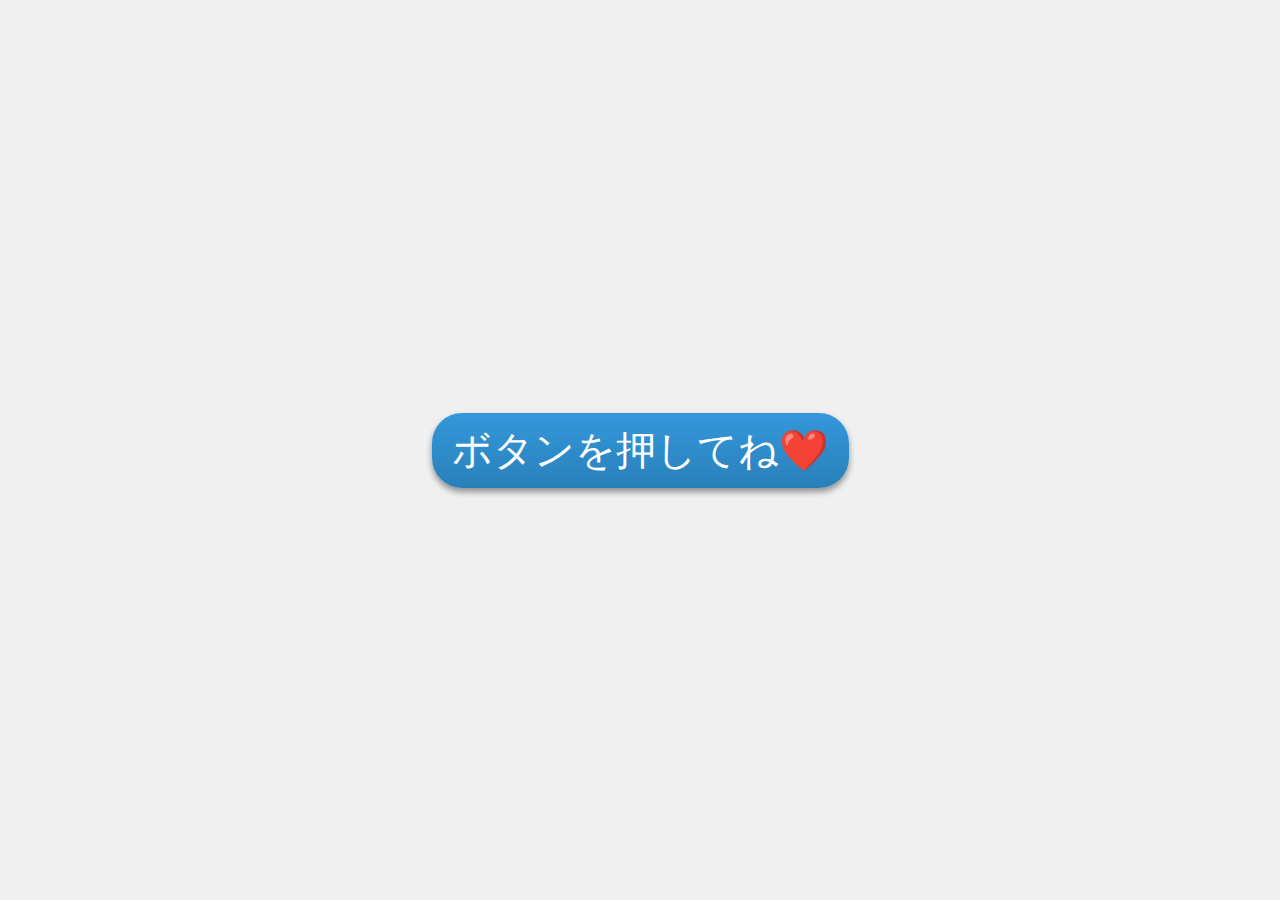
==== template/index.html @ 93755b8d "create template" ====
<!DOCTYPE html>
<html lang="ja">
<head>
    <meta charset="UTF-8">
    <meta name="viewport" content="width=device-width, initial-scale=1.0">
    <title>リンクページ</title>
    <link rel="stylesheet" href="./css/mainStyles.css">
</head>
<body>
    <button onclick="redirectToOtherPage()">ボタンを押してね❤️</button>

    <script>
        function redirectToOtherPage() {
            window.location.href = "birthday.html";
        }
    </script>
</body>
</html>
---- template/css/mainStyles.css ----
body {
    margin: 0;
    padding: 0;
    display: flex;
    justify-content: center;
    align-items: center;
    height: 100vh;
    background-color: #f0f0f0;
}

button {
    background: linear-gradient(to bottom, #3498db, #2980b9);
    color: #ffffff;
    padding: 10px 20px;
    border: none;
    border-radius: 30px; /* 丸みを帯びた角 */
    cursor: pointer;
    box-shadow: 0px 4px 6px rgba(0, 0, 0, 0.4);
    transition: background 0.3s;
    font-size: 40px;
}

button:hover {
    background: linear-gradient(to bottom, #2980b9, #3498db); /* ホバー時のグラデーション */
}
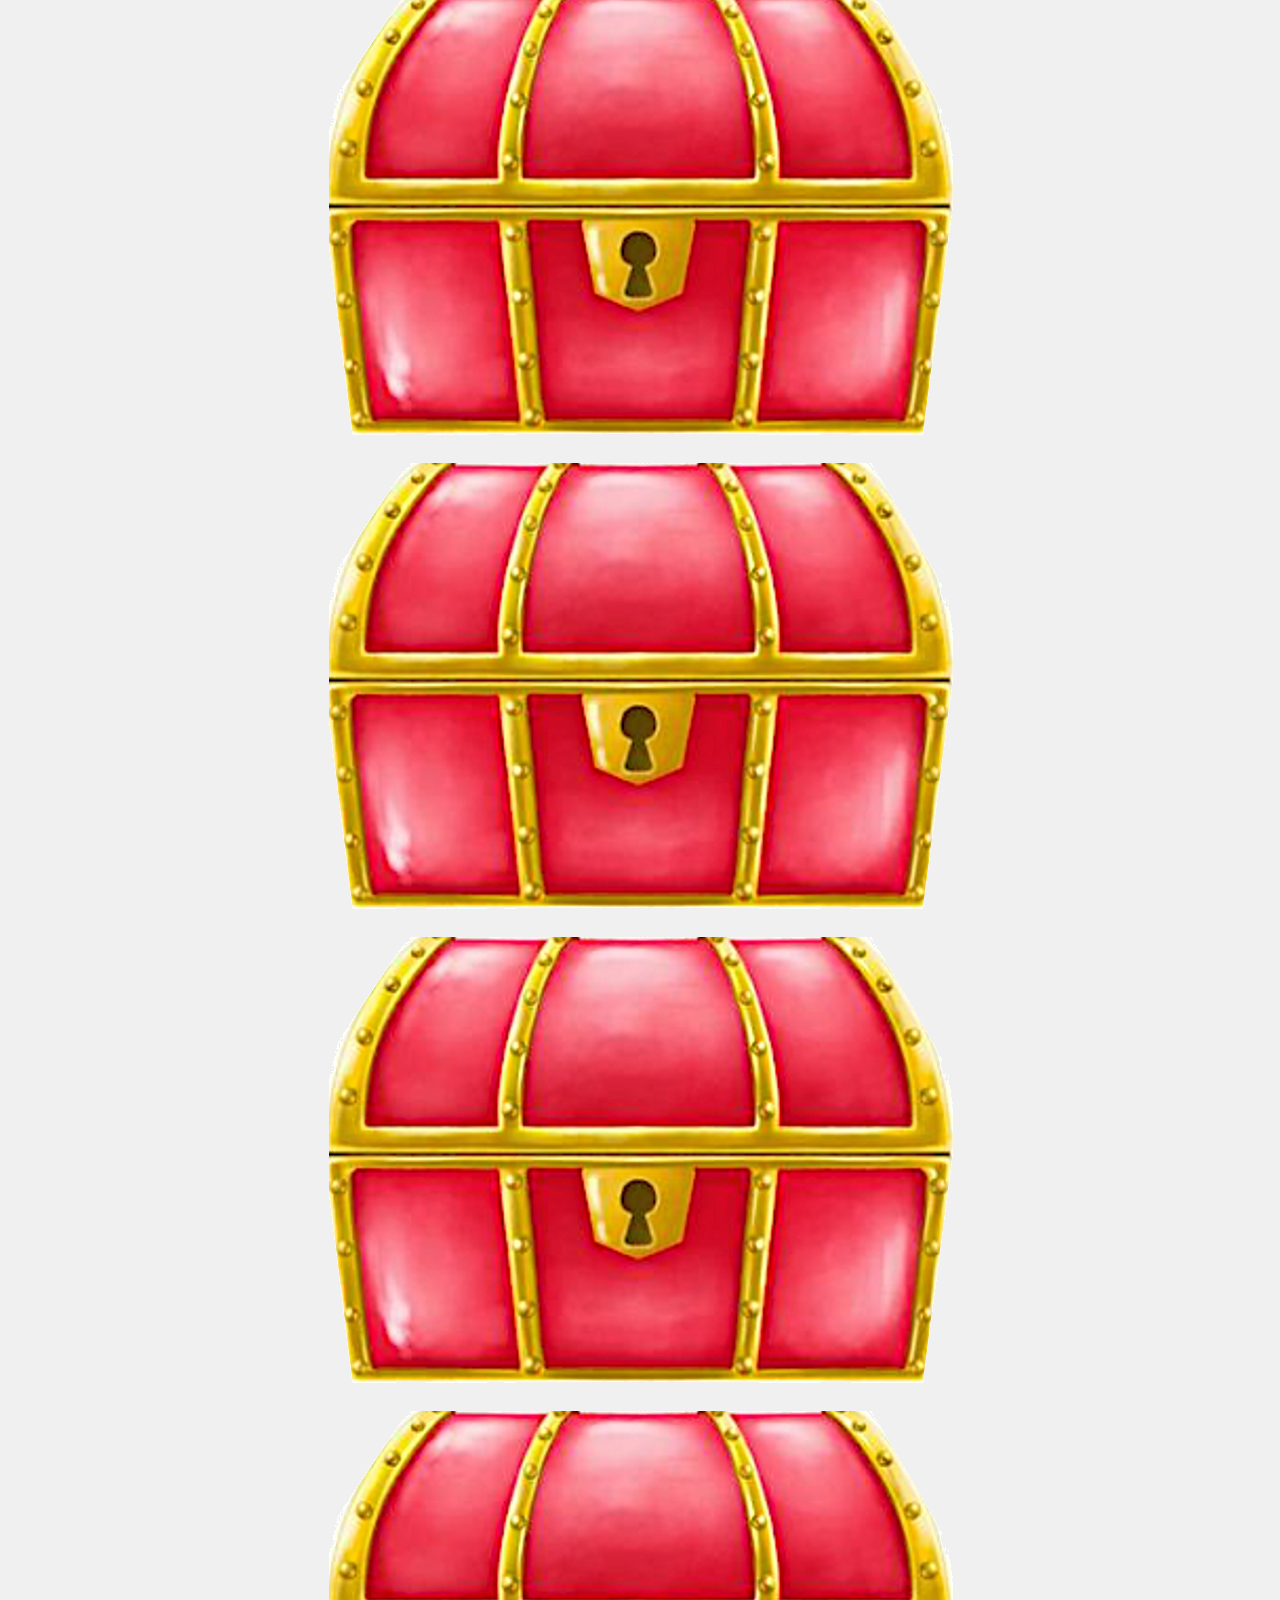
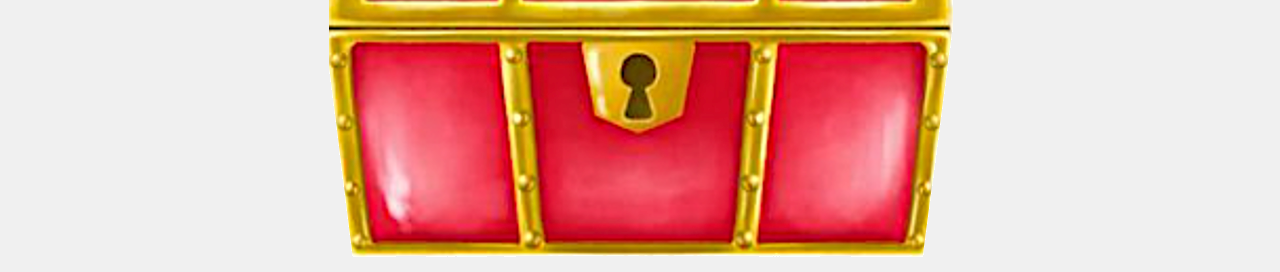
==== commit 141e7940: "add treasurebox" ====
--- a/template/index.html
+++ b/template/index.html
@@ -7,12 +7,27 @@
     <link rel="stylesheet" href="./css/mainStyles.css">
 </head>
 <body>
-    <button onclick="redirectToOtherPage()">ボタンを押してね❤️</button>
-
-    <script>
-        function redirectToOtherPage() {
-            window.location.href = "birthday.html";
-        }
-    </script>
+    <div class="container">
+        <div class="image-box" id="box1">
+            <img src="img/closeTreasureBox.jpg" alt="closeBox">
+        </div>
+        <div class="image-box" id="box2">
+            <img src="img/closeTreasureBox.jpg" alt="closeBox">
+        </div>
+        <div class="image-box" id="box3">
+            <img src="img/closeTreasureBox.jpg" alt="closeBox">
+        </div>
+        <div class="image-box" id="box4">
+            <img src="img/closeTreasureBox.jpg" alt="closeBox">
+        </div>
+        <div class="image-box" id="box5">
+            <img src="img/closeTreasureBox.jpg" alt="closeBox">
+        </div>
+        <div class="image-box" id="box6">
+            <img src="img/closeTreasureBox.jpg" alt="closeBox">
+        </div>
+    </div>
+    
+    <script src="js/indexScript.js"></script>
 </body>
 </html>